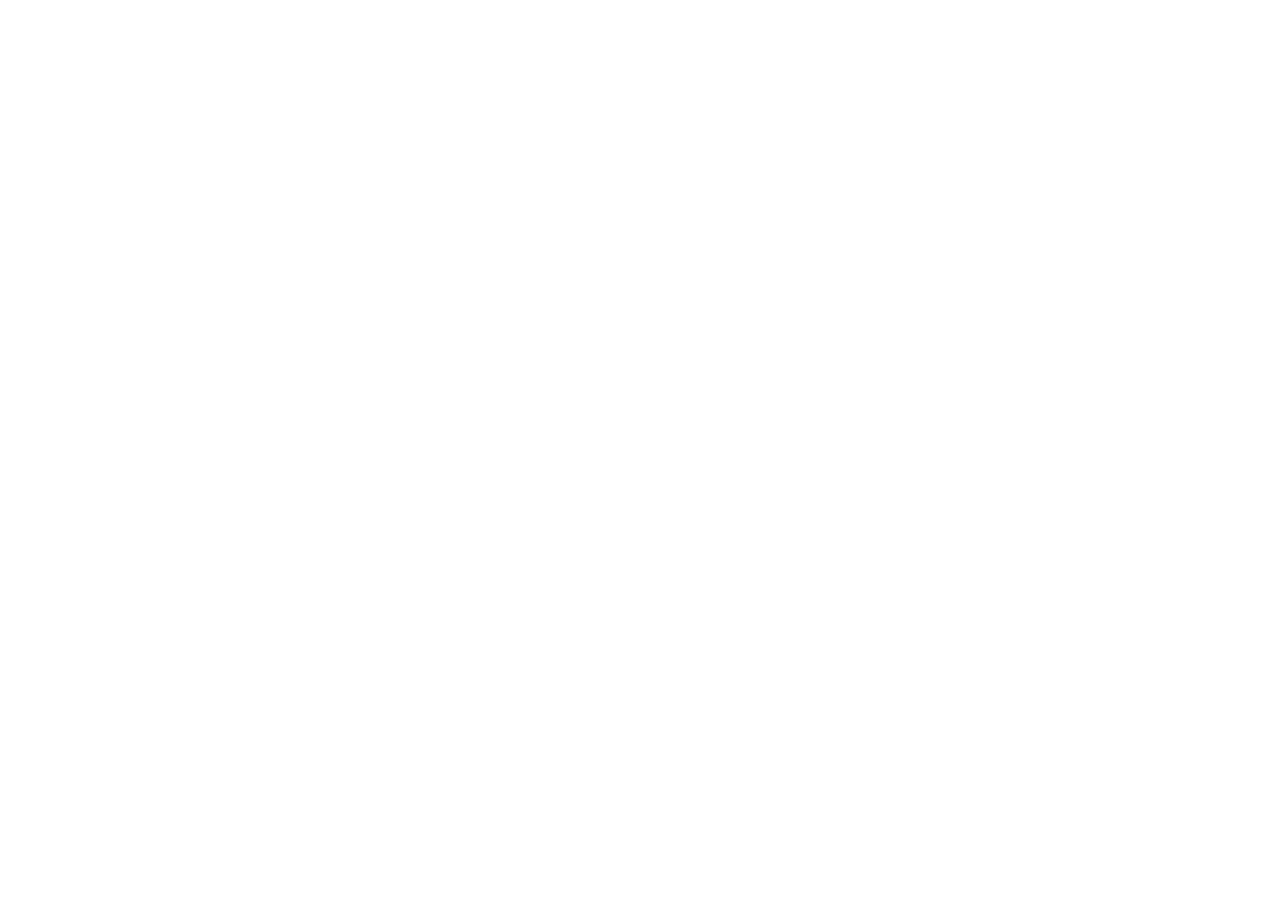
==== tp4_AntiviloAldoDante/src/main/resources/templates/index.html @ 3afbbb79 "Ejercicio 4" ====
<!DOCTYPE html>
<html xmlns:th="http://www.thymeleaf.org" lang="es">
	<head>
		<meta charset="UTF-8">		
		<meta name="viewport" content="width=device-width, initial-scale=1">
		<title>Facultad de Ingenieria</title>
		<link rel="stylesheet" data-th-href="@{/webjars/bootstrap/css/bootstrap/.min.css}">		
	</head>
	<body>
	
	<script type="text/javascript" data-th-scr="@{/webjar/bootstrap/js/bootstrap.bundle.min.js}"></script>
	</body>
</html>
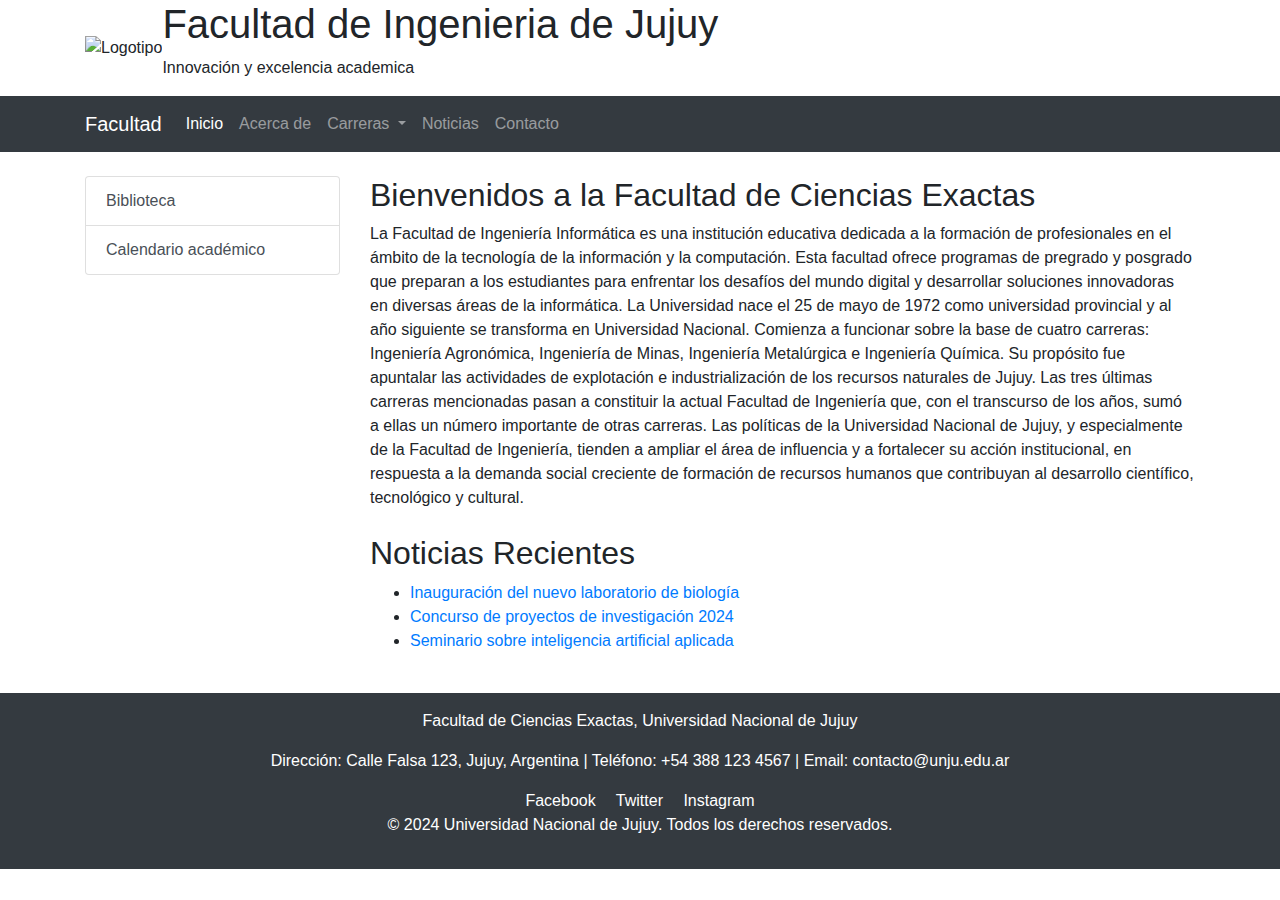
==== commit 377ec4cb: "Ejercicio 5" ====
--- a/tp4_AntiviloAldoDante/src/main/resources/templates/index.html
+++ b/tp4_AntiviloAldoDante/src/main/resources/templates/index.html
@@ -1,13 +1,126 @@
 <!DOCTYPE html>
 <html xmlns:th="http://www.thymeleaf.org" lang="es">
+
 	<head>
 		<meta charset="UTF-8">		
 		<meta name="viewport" content="width=device-width, initial-scale=1">
 		<title>Facultad de Ingenieria</title>
-		<link rel="stylesheet" data-th-href="@{/webjars/bootstrap/css/bootstrap/.min.css}">		
+		<link rel="stylesheet" data-th-href="@{/webjars/bootstrap/css/bootstrap/.min.css}">
+		<link rel="stylesheet" href="/css/estilos.css">
+		<link href="https://maxcdn.bootstrapcdn.com/bootstrap/4.0.0/css/bootstrap.min.css" rel="stylesheet">	
 	</head>
+	
+	
 	<body>
+		 <!-- Encabezado -->
+    <header class="header-custom d-flex align-items-center">
+        <div class="container d-flex align-items-center">
+            <img src="/images/fi-logo.png" alt="Logotipo" class="img-fluid">
+            <div>
+                <h1>Facultad de Ingenieria de Jujuy</h1>
+                <p>Innovación y excelencia academica</p>
+            </div>
+        </div>
+    </header>
+
+    <!-- Barra de Navegación -->
+    <nav class="navbar navbar-expand-lg navbar-dark bg-dark">
+        <div class="container">
+            <a class="navbar-brand" href="#">Facultad</a>
+            <button class="navbar-toggler" type="button" data-toggle="collapse" data-target="#navbarNav" aria-controls="navbarNav" aria-expanded="false" aria-label="Toggle navigation">
+                <span class="navbar-toggler-icon"></span>
+            </button>
+            <div class="collapse navbar-collapse" id="navbarNav">
+                <ul class="navbar-nav">
+                    <li class="nav-item active">
+                        <a class="nav-link" href="#">Inicio <span class="sr-only">(current)</span></a>
+                    </li>
+                    <li class="nav-item">
+                        <a class="nav-link" href="#">Acerca de</a>
+                    </li>
+                    <li class="nav-item dropdown">
+                         <a class="nav-link dropdown-toggle" href="#" id="carrerasDropdown" role="button" data-toggle="dropdown" aria-haspopup="true" aria-expanded="false">
+                            Carreras
+                        </a>
+                        <div class="dropdown-menu" aria-labelledby="carrerasDropdown">
+                            <a class="dropdown-item" href="#">Ingeniería Informática</a>
+                            <a class="dropdown-item" href="#">Licenciatura en Sistemas</a>
+                            <a class="dropdown-item" href="#">Analista Programador Universitario</a>
+                        </div>
+                    </li>
+                    <li class="nav-item">
+                        <a class="nav-link" href="#">Noticias</a>
+                    </li>
+                    <li class="nav-item">
+                        <a class="nav-link" href="#">Contacto</a>
+                    </li>
+                </ul>
+            </div>
+        </div>
+    </nav>
+
+    <!-- Contenido Principal -->
+    <div class="container mt-4">
+        <div class="row">
+            <!-- Barra Lateral -->
+            <aside class="col-md-3">
+                <div class="list-group">
+                    <a href="#" class="list-group-item list-group-item-action">Biblioteca</a>
+                    <a href="#" class="list-group-item list-group-item-action">Calendario académico</a>
+                </div>
+            </aside>
+
+            <!-- Sección de Contenido Principal -->
+            <main class="col-md-9">
+                <section>
+                    <h2>Bienvenidos a la Facultad de Ciencias Exactas</h2>
+                    <p>La Facultad de Ingeniería Informática es una institución educativa dedicada a la 
+                    formación de profesionales en el ámbito de la tecnología de la información y la computación. 
+                    Esta facultad ofrece programas de pregrado y posgrado que preparan a los estudiantes para 
+                    enfrentar los desafíos del mundo digital y desarrollar soluciones innovadoras en diversas 
+                    áreas de la informática.
+                    La Universidad nace el 25 de mayo de 1972 como universidad provincial y al año siguiente se 
+                    transforma en Universidad Nacional. Comienza a funcionar sobre la base de cuatro carreras: 
+                    Ingeniería Agronómica, Ingeniería de Minas, Ingeniería Metalúrgica e Ingeniería Química. Su 
+                    propósito fue apuntalar las actividades de explotación e industrialización de los recursos 
+                    naturales de Jujuy. Las tres últimas carreras mencionadas pasan a constituir la actual Facultad 
+                    de Ingeniería que, con el transcurso de los años, sumó a ellas un número importante de otras carreras.
+					Las políticas de la Universidad Nacional de Jujuy, y especialmente de la Facultad de Ingeniería, 
+					tienden a ampliar el área de influencia y a fortalecer su acción institucional, en respuesta a la 
+					demanda social creciente de formación de recursos humanos que contribuyan al desarrollo científico, 
+					tecnológico y cultural.</p>
+                </section>
+                <section class="mt-4">
+                    <h2>Noticias Recientes</h2>
+                    <ul>
+                        <li><a href="#">Inauguración del nuevo laboratorio de biología</a></li>
+                        <li><a href="#">Concurso de proyectos de investigación 2024</a></li>
+                        <li><a href="#">Seminario sobre inteligencia artificial aplicada</a></li>
+                    </ul>
+                </section>
+            </main>
+        </div>
+    </div>
+
+    <!-- Pie de Página -->
+    <footer class="bg-dark text-white text-center py-3 mt-4">
+        <div class="container">
+            <p>Facultad de Ciencias Exactas, Universidad Nacional de Jujuy</p>
+            <p>Dirección: Calle Falsa 123, Jujuy, Argentina | Teléfono: +54 388 123 4567 | Email: contacto@unju.edu.ar</p>
+            <div>
+                <a href="#" class="text-white mr-3">Facebook</a>
+                <a href="#" class="text-white mr-3">Twitter</a>
+                <a href="#" class="text-white">Instagram</a>
+            </div>
+            <p>&copy; 2024 Universidad Nacional de Jujuy. Todos los derechos reservados.</p>
+        </div>
+    </footer>
+	<script type="text/javascript" data-th-scr="@{/webjar/bootstrap/js/bootstrap.bundle.min.js}"></script>
 	
-	<script type="text/javascript" data-th-scr="@{/webjar/bootstrap/js/bootstrap.bundle.min.js}"></script>
+	
+	<script src="https://code.jquery.com/jquery-3.2.1.slim.min.js"></script>
+    <script src="https://cdnjs.cloudflare.com/ajax/libs/popper.js/1.12.9/umd/popper.min.js"></script>
+    <script src="https://maxcdn.bootstrapcdn.com/bootstrap/4.0.0/js/bootstrap.min.js"></script>
+  </body>
 	</body>
 </html>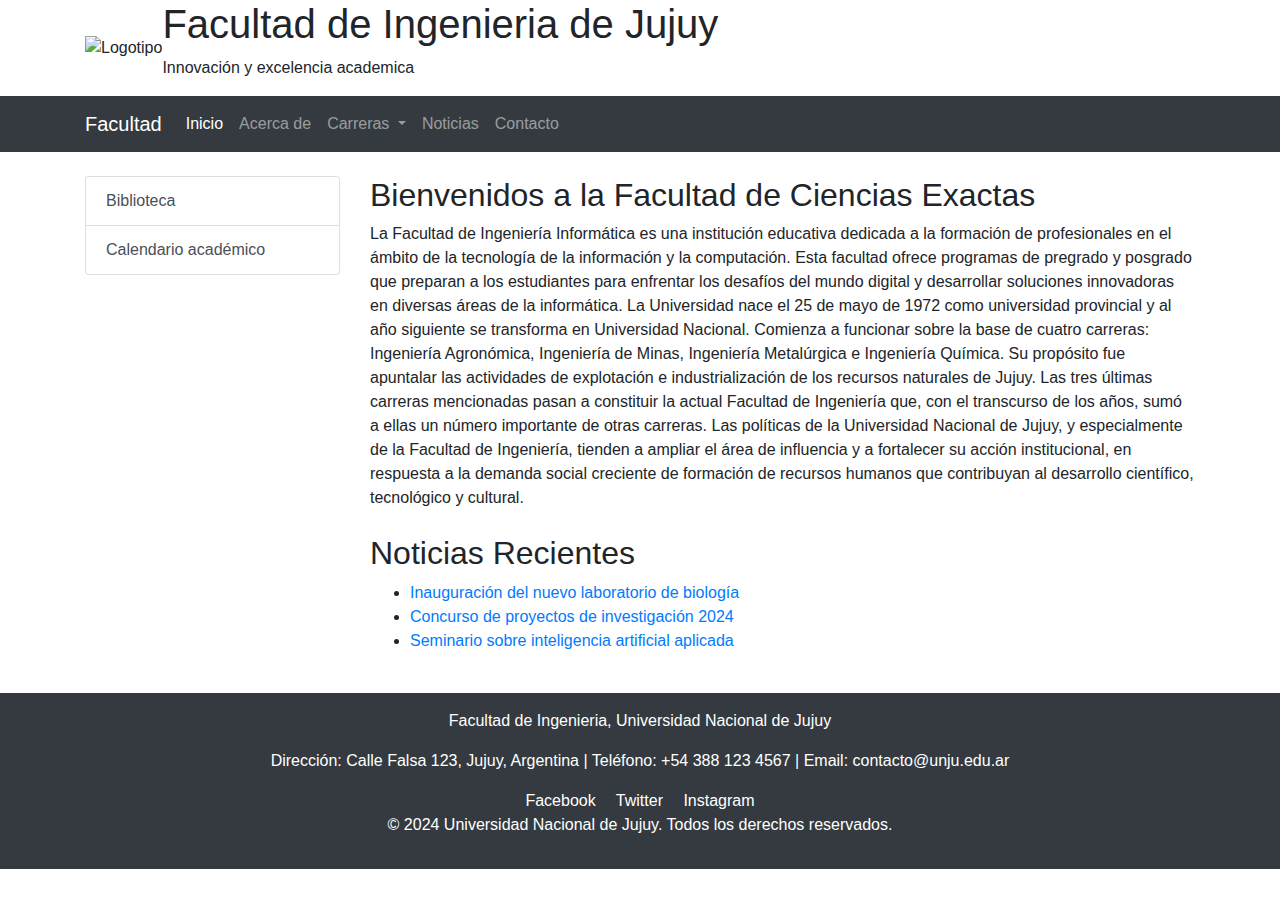
==== commit 328891c7: "correciones" ====
--- a/tp4_AntiviloAldoDante/src/main/resources/templates/index.html
+++ b/tp4_AntiviloAldoDante/src/main/resources/templates/index.html
@@ -105,7 +105,7 @@
     <!-- Pie de Página -->
     <footer class="bg-dark text-white text-center py-3 mt-4">
         <div class="container">
-            <p>Facultad de Ciencias Exactas, Universidad Nacional de Jujuy</p>
+            <p>Facultad de Ingenieria, Universidad Nacional de Jujuy</p>
             <p>Dirección: Calle Falsa 123, Jujuy, Argentina | Teléfono: +54 388 123 4567 | Email: contacto@unju.edu.ar</p>
             <div>
                 <a href="#" class="text-white mr-3">Facebook</a>
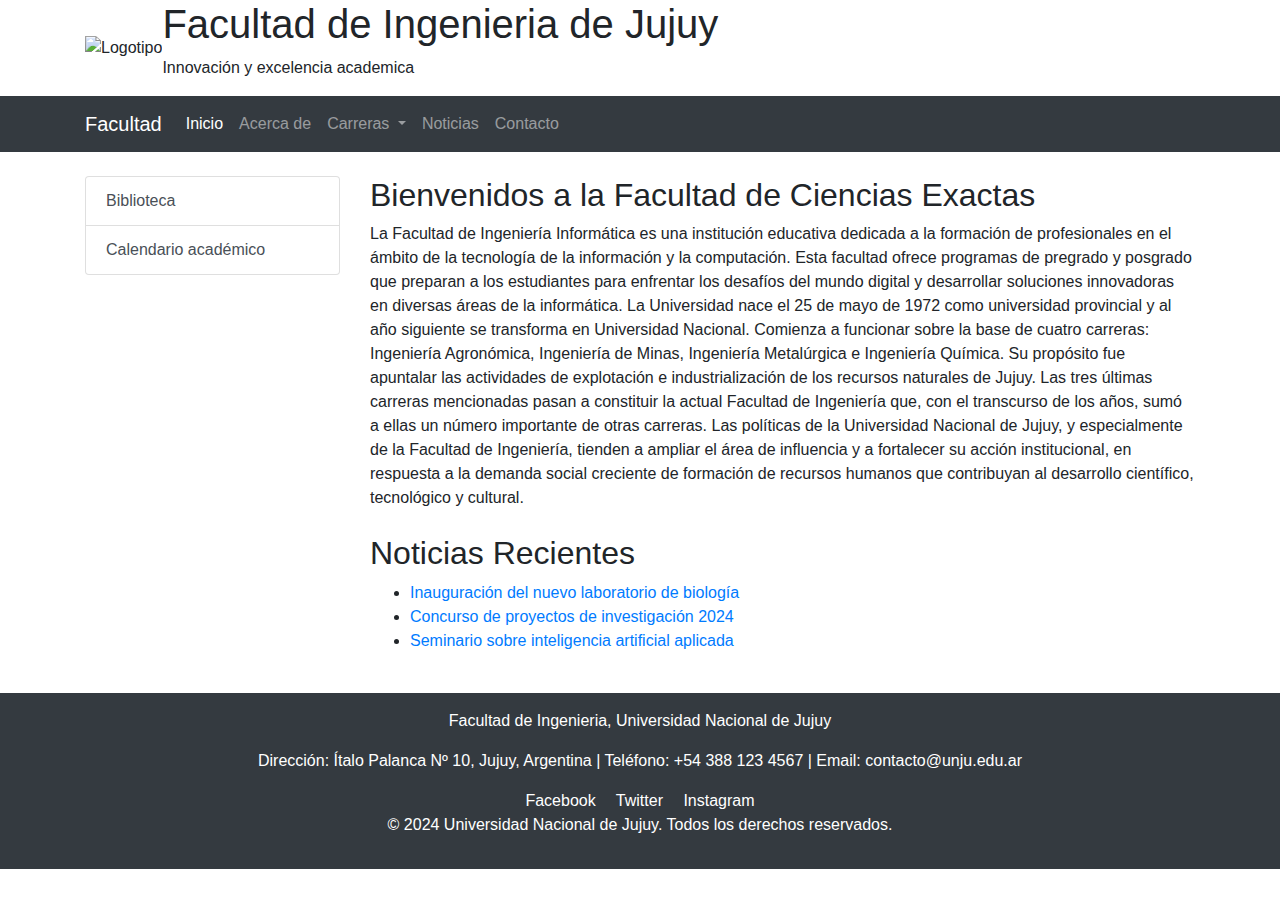
==== commit 0cd37952: "Direccion footer" ====
--- a/tp4_AntiviloAldoDante/src/main/resources/templates/index.html
+++ b/tp4_AntiviloAldoDante/src/main/resources/templates/index.html
@@ -106,7 +106,7 @@
     <footer class="bg-dark text-white text-center py-3 mt-4">
         <div class="container">
             <p>Facultad de Ingenieria, Universidad Nacional de Jujuy</p>
-            <p>Dirección: Calle Falsa 123, Jujuy, Argentina | Teléfono: +54 388 123 4567 | Email: contacto@unju.edu.ar</p>
+            <p>Dirección: Ítalo Palanca Nº 10, Jujuy, Argentina | Teléfono: +54 388 123 4567 | Email: contacto@unju.edu.ar</p>
             <div>
                 <a href="#" class="text-white mr-3">Facebook</a>
                 <a href="#" class="text-white mr-3">Twitter</a>
